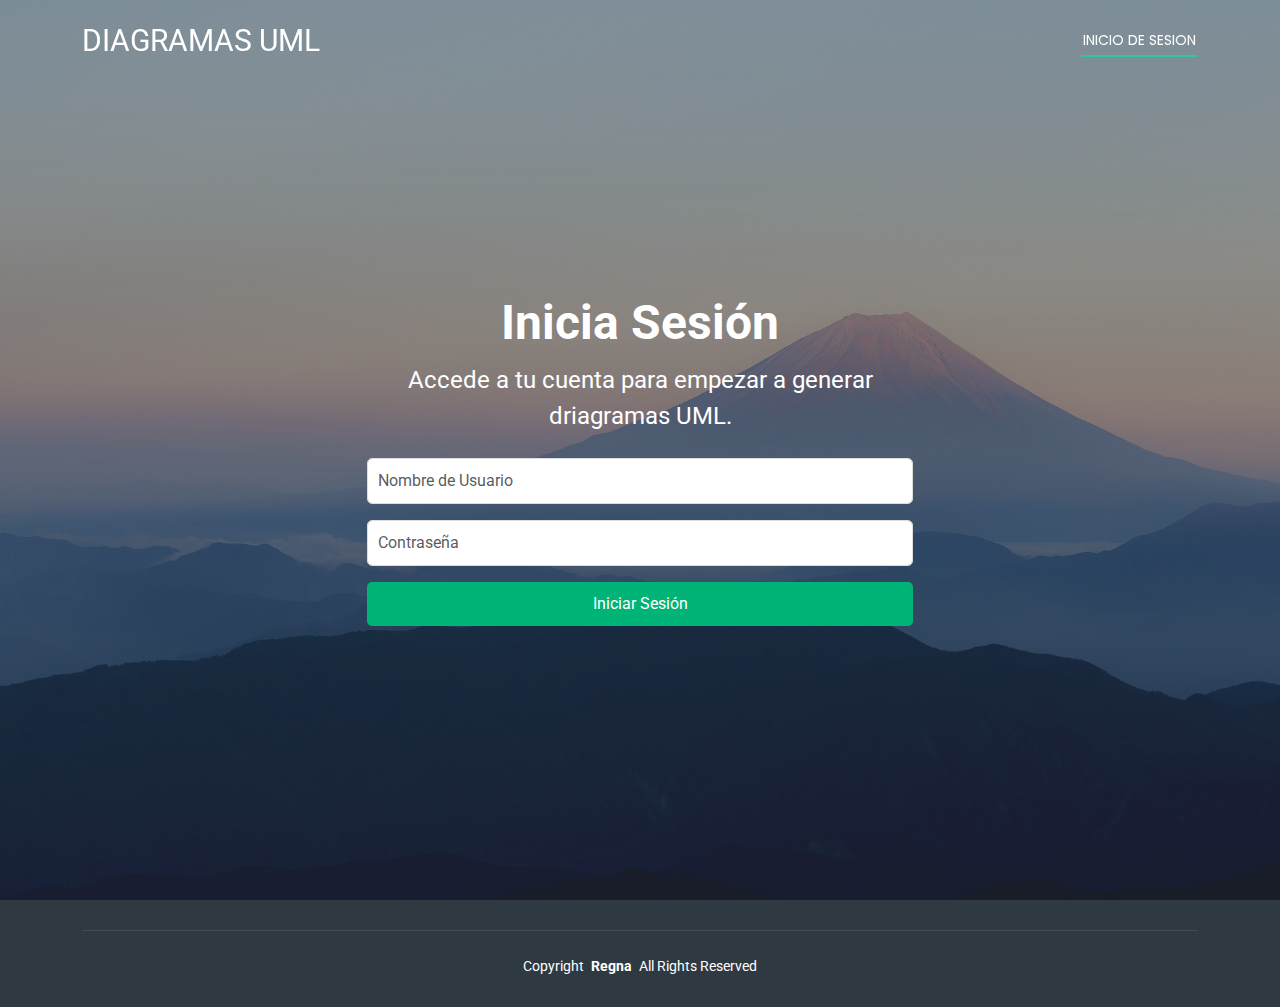
==== index.html @ 6ce3e952 "Creando un inicio de sesion para nuestra web" ====
<!DOCTYPE html>
<html lang="en">

<head>
  <meta charset="utf-8">
  <meta content="width=device-width, initial-scale=1.0" name="viewport">
  <title>Generador de Diagramas UML</title>
  <link href="https://fonts.googleapis.com/css2?family=Roboto:ital,wght@0,100;0,300;0,400;0,500;0,700;0,900;1,100;1,300;1,400;1,500;1,700;1,900&family=Poppins:ital,wght@0,100;0,200;0,300;0,400;0,500;0,600;0,700;0,800;0,900;1,100;1,200;1,300;1,400;1,500;1,600;1,700;1,800;1,900&display=swap" rel="stylesheet">
  <link href="assets/vendor/bootstrap/css/bootstrap.min.css" rel="stylesheet">
  <link href="assets/vendor/bootstrap-icons/bootstrap-icons.css" rel="stylesheet">
  <link href="assets/vendor/aos/aos.css" rel="stylesheet">
  <link href="assets/vendor/glightbox/css/glightbox.min.css" rel="stylesheet">
  <link href="assets/vendor/swiper/swiper-bundle.min.css" rel="stylesheet">
  <link href="assets/css/main.css" rel="stylesheet">
</head>

<body class="index-page">
  <header id="header" class="header d-flex align-items-center fixed-top">
    <div class="container-fluid container-xl position-relative d-flex align-items-center justify-content-between">
      <a href="index.html" class="logo d-flex align-items-center">
        <h1 class="sitename">Diagramas UML</h1>
      </a>
      <nav id="navmenu" class="navmenu">
        <ul>
          <li><a href="#hero" class="active">Inicio de sesion</a></li>
        </ul>
        <i class="mobile-nav-toggle d-xl-none bi bi-list"></i>
      </nav>
    </div>
  </header>

  <main class="main">

    <!-- Hero Section -->
<section id="hero" class="hero section dark-background">

  <img src="assets/img/hero-bg.jpg" alt="" data-aos="fade-in">

  <div class="container text-center" data-aos="fade-up" data-aos-delay="100">
    <div class="row justify-content-center">
      <div class="col-lg-6">
        <h2>Inicia Sesión</h2>
        <p>Accede a tu cuenta para empezar a generar driagramas UML.</p><br>
        <form action="" method="post" class="php-auth-form">
          <div class="row gy-3">
            <div class="col-12">
              <input type="text" name="username" class="form-control" placeholder="Nombre de Usuario" required="">
            </div>
            <div class="col-12">
              <input type="password" name="password" class="form-control" placeholder="Contraseña" required="">
            </div>
            <div class="col-12">
              <button type="submit" name="action" value="login" class="btn btn-primary w-100">Iniciar Sesión</button>
            </div>
          </div>
        </form>
      </div>
    </div>
  </div>

</section><!-- /Hero Section -->



    

  </main>

  <footer id="footer" class="footer dark-background">
      <div class="container">
        <div class="copyright">
          <span>Copyright</span> <strong class="px-1 sitename">Regna</strong> <span>All Rights Reserved</span>
        </div>
      </div> 
  </footer>

  <a href="#" id="scroll-top" class="scroll-top d-flex align-items-center justify-content-center"><i class="bi bi-arrow-up-short"></i></a>
  <div id="preloader"></div>
  <script src="assets/vendor/bootstrap/js/bootstrap.bundle.min.js"></script>
  <script src="assets/vendor/aos/aos.js"></script>
  <script src="assets/vendor/glightbox/js/glightbox.min.js"></script>
  <script src="assets/js/main.js"></script>
</body>
</html>
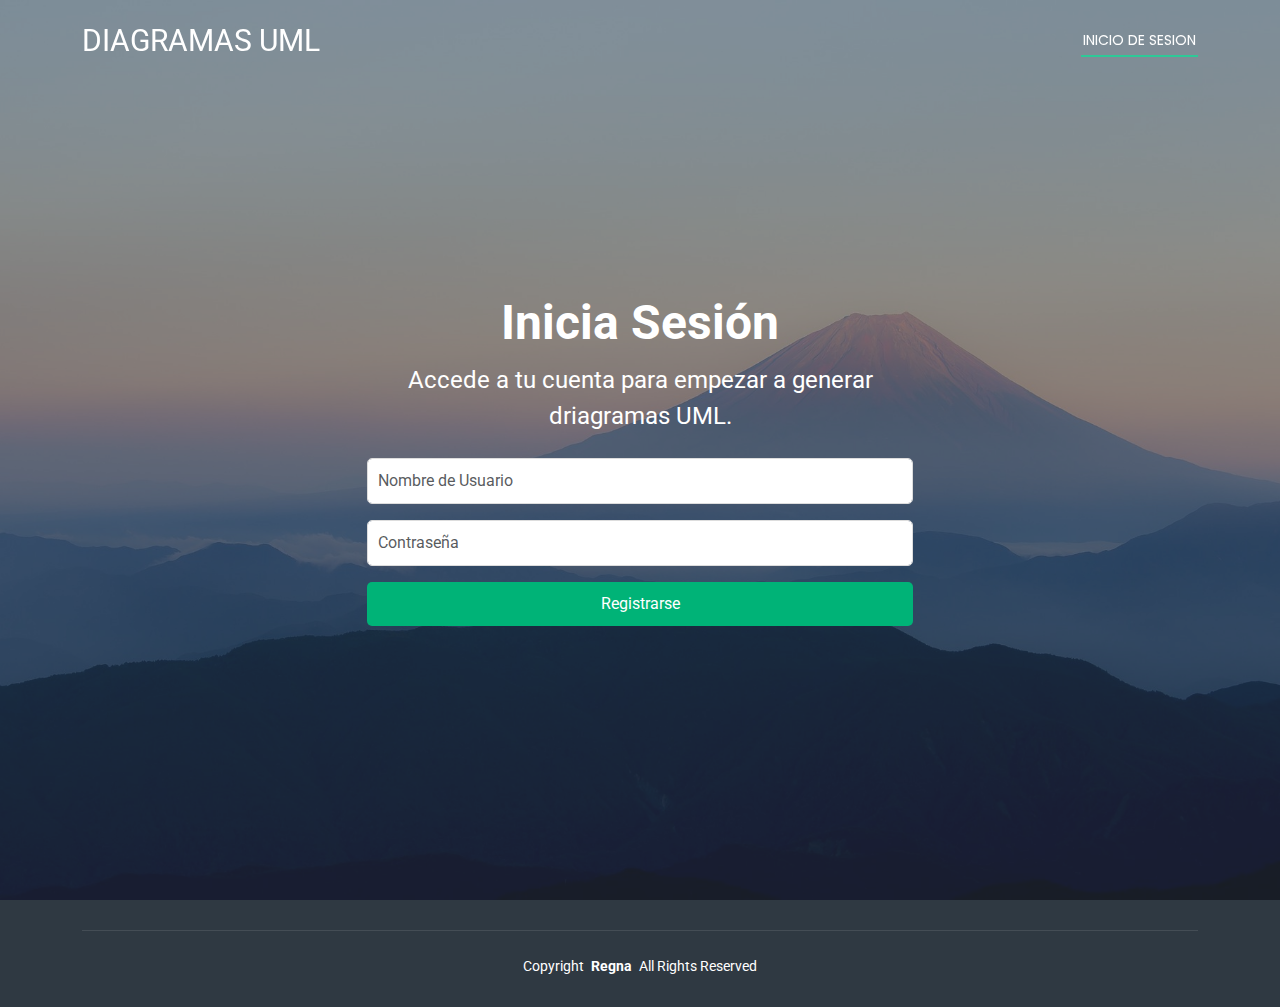
==== commit 312d493b: "Historial agregado" ====
--- a/index.html
+++ b/index.html
@@ -1,84 +1,85 @@
-<!DOCTYPE html>
-<html lang="en">
-
-<head>
-  <meta charset="utf-8">
-  <meta content="width=device-width, initial-scale=1.0" name="viewport">
-  <title>Generador de Diagramas UML</title>
-  <link href="https://fonts.googleapis.com/css2?family=Roboto:ital,wght@0,100;0,300;0,400;0,500;0,700;0,900;1,100;1,300;1,400;1,500;1,700;1,900&family=Poppins:ital,wght@0,100;0,200;0,300;0,400;0,500;0,600;0,700;0,800;0,900;1,100;1,200;1,300;1,400;1,500;1,600;1,700;1,800;1,900&display=swap" rel="stylesheet">
-  <link href="assets/vendor/bootstrap/css/bootstrap.min.css" rel="stylesheet">
-  <link href="assets/vendor/bootstrap-icons/bootstrap-icons.css" rel="stylesheet">
-  <link href="assets/vendor/aos/aos.css" rel="stylesheet">
-  <link href="assets/vendor/glightbox/css/glightbox.min.css" rel="stylesheet">
-  <link href="assets/vendor/swiper/swiper-bundle.min.css" rel="stylesheet">
-  <link href="assets/css/main.css" rel="stylesheet">
-</head>
-
-<body class="index-page">
-  <header id="header" class="header d-flex align-items-center fixed-top">
-    <div class="container-fluid container-xl position-relative d-flex align-items-center justify-content-between">
-      <a href="index.html" class="logo d-flex align-items-center">
-        <h1 class="sitename">Diagramas UML</h1>
-      </a>
-      <nav id="navmenu" class="navmenu">
-        <ul>
-          <li><a href="#hero" class="active">Inicio de sesion</a></li>
-        </ul>
-        <i class="mobile-nav-toggle d-xl-none bi bi-list"></i>
-      </nav>
-    </div>
-  </header>
-
-  <main class="main">
-
-    <!-- Hero Section -->
-<section id="hero" class="hero section dark-background">
-
-  <img src="assets/img/hero-bg.jpg" alt="" data-aos="fade-in">
-
-  <div class="container text-center" data-aos="fade-up" data-aos-delay="100">
-    <div class="row justify-content-center">
-      <div class="col-lg-6">
-        <h2>Inicia Sesión</h2>
-        <p>Accede a tu cuenta para empezar a generar driagramas UML.</p><br>
-        <form action="" method="post" class="php-auth-form">
-          <div class="row gy-3">
-            <div class="col-12">
-              <input type="text" name="username" class="form-control" placeholder="Nombre de Usuario" required="">
-            </div>
-            <div class="col-12">
-              <input type="password" name="password" class="form-control" placeholder="Contraseña" required="">
-            </div>
-            <div class="col-12">
-              <button type="submit" name="action" value="login" class="btn btn-primary w-100">Iniciar Sesión</button>
-            </div>
-          </div>
-        </form>
-      </div>
-    </div>
-  </div>
-
-</section><!-- /Hero Section -->
-
-
-
-    
-
-  </main>
-
-  <footer id="footer" class="footer dark-background">
-      <div class="container">
-        <div class="copyright">
-          <span>Copyright</span> <strong class="px-1 sitename">Regna</strong> <span>All Rights Reserved</span>
-        </div>
-      </div> 
-  </footer>
-
-  <a href="#" id="scroll-top" class="scroll-top d-flex align-items-center justify-content-center"><i class="bi bi-arrow-up-short"></i></a>
-  <div id="preloader"></div>
-  <script src="assets/vendor/bootstrap/js/bootstrap.bundle.min.js"></script>
-  <script src="assets/vendor/aos/aos.js"></script>
-  <script src="assets/vendor/glightbox/js/glightbox.min.js"></script>
-  <script src="assets/js/main.js"></script>
-</body>
+<!DOCTYPE html>
+<html lang="en">
+
+<head>
+  <meta charset="utf-8">
+  <meta content="width=device-width, initial-scale=1.0" name="viewport">
+  <title>Generador de Diagramas UML</title>
+  <link href="https://fonts.googleapis.com/css2?family=Roboto:ital,wght@0,100;0,300;0,400;0,500;0,700;0,900;1,100;1,300;1,400;1,500;1,700;1,900&family=Poppins:ital,wght@0,100;0,200;0,300;0,400;0,500;0,600;0,700;0,800;0,900;1,100;1,200;1,300;1,400;1,500;1,600;1,700;1,800;1,900&display=swap" rel="stylesheet">
+  <link href="assets/vendor/bootstrap/css/bootstrap.min.css" rel="stylesheet">
+  <link href="assets/vendor/bootstrap-icons/bootstrap-icons.css" rel="stylesheet">
+  <link href="assets/vendor/aos/aos.css" rel="stylesheet">
+  <link href="assets/vendor/glightbox/css/glightbox.min.css" rel="stylesheet">
+  <link href="assets/vendor/swiper/swiper-bundle.min.css" rel="stylesheet">
+  <link href="assets/css/main.css" rel="stylesheet">
+</head>
+
+<body class="index-page">
+  <header id="header" class="header d-flex align-items-center fixed-top">
+    <div class="container-fluid container-xl position-relative d-flex align-items-center justify-content-between">
+      <a href="index.html" class="logo d-flex align-items-center">
+        <h1 class="sitename">Diagramas UML</h1>
+      </a>
+      <nav id="navmenu" class="navmenu">
+        <ul>
+          <li><a href="#hero" class="active">Inicio de sesion</a></li>
+        </ul>
+        <i class="mobile-nav-toggle d-xl-none bi bi-list"></i>
+      </nav>
+    </div>
+  </header>
+
+  <main class="main">
+
+    <!-- Hero Section -->
+<section id="hero" class="hero section dark-background">
+
+  <img src="assets/img/hero-bg.jpg" alt="" data-aos="fade-in">
+
+  <div class="container text-center" data-aos="fade-up" data-aos-delay="100">
+    <div class="row justify-content-center">
+      <div class="col-lg-6">
+        <h2>Inicia Sesión</h2>
+        <p>Accede a tu cuenta para empezar a generar driagramas UML.</p><br>
+        <form action="../cgi-bin/registro.pl" method="post" class="php-auth-form">
+          <div class="row gy-3">
+              <div class="col-12">
+                  <input type="text" name="username" class="form-control" placeholder="Nombre de Usuario" required>
+              </div>
+              <div class="col-12">
+                  <input type="password" name="password" class="form-control" placeholder="Contraseña" required>
+              </div>
+              <div class="col-12">
+                  <button type="submit" class="btn btn-primary w-100">Registrarse</button>
+              </div>
+          </div>
+      </form>
+      
+      </div>
+    </div>
+  </div>
+
+</section><!-- /Hero Section -->
+
+
+
+    
+
+  </main>
+
+  <footer id="footer" class="footer dark-background">
+      <div class="container">
+        <div class="copyright">
+          <span>Copyright</span> <strong class="px-1 sitename">Regna</strong> <span>All Rights Reserved</span>
+        </div>
+      </div> 
+  </footer>
+
+  <a href="#" id="scroll-top" class="scroll-top d-flex align-items-center justify-content-center"><i class="bi bi-arrow-up-short"></i></a>
+  <div id="preloader"></div>
+  <script src="assets/vendor/bootstrap/js/bootstrap.bundle.min.js"></script>
+  <script src="assets/vendor/aos/aos.js"></script>
+  <script src="assets/vendor/glightbox/js/glightbox.min.js"></script>
+  <script src="assets/js/main.js"></script>
+</body>
 </html>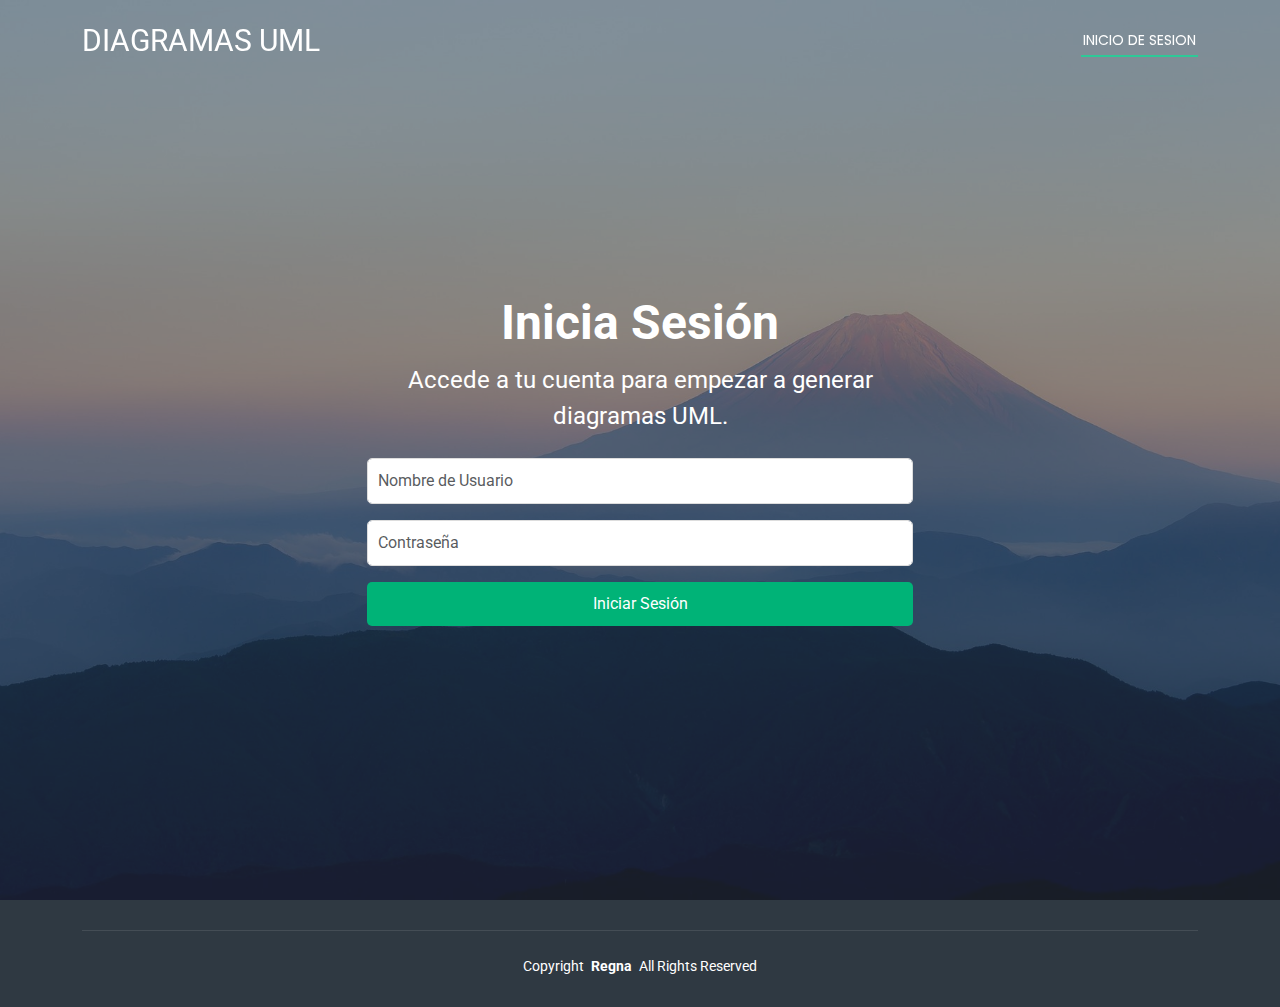
==== commit eef03e7a: "Añadiendo un script para que al dar en inicio de sesion te mande a general.html" ====
--- a/index.html
+++ b/index.html
@@ -1,85 +1,88 @@
-<!DOCTYPE html>
-<html lang="en">
-
-<head>
-  <meta charset="utf-8">
-  <meta content="width=device-width, initial-scale=1.0" name="viewport">
-  <title>Generador de Diagramas UML</title>
-  <link href="https://fonts.googleapis.com/css2?family=Roboto:ital,wght@0,100;0,300;0,400;0,500;0,700;0,900;1,100;1,300;1,400;1,500;1,700;1,900&family=Poppins:ital,wght@0,100;0,200;0,300;0,400;0,500;0,600;0,700;0,800;0,900;1,100;1,200;1,300;1,400;1,500;1,600;1,700;1,800;1,900&display=swap" rel="stylesheet">
-  <link href="assets/vendor/bootstrap/css/bootstrap.min.css" rel="stylesheet">
-  <link href="assets/vendor/bootstrap-icons/bootstrap-icons.css" rel="stylesheet">
-  <link href="assets/vendor/aos/aos.css" rel="stylesheet">
-  <link href="assets/vendor/glightbox/css/glightbox.min.css" rel="stylesheet">
-  <link href="assets/vendor/swiper/swiper-bundle.min.css" rel="stylesheet">
-  <link href="assets/css/main.css" rel="stylesheet">
-</head>
-
-<body class="index-page">
-  <header id="header" class="header d-flex align-items-center fixed-top">
-    <div class="container-fluid container-xl position-relative d-flex align-items-center justify-content-between">
-      <a href="index.html" class="logo d-flex align-items-center">
-        <h1 class="sitename">Diagramas UML</h1>
-      </a>
-      <nav id="navmenu" class="navmenu">
-        <ul>
-          <li><a href="#hero" class="active">Inicio de sesion</a></li>
-        </ul>
-        <i class="mobile-nav-toggle d-xl-none bi bi-list"></i>
-      </nav>
-    </div>
-  </header>
-
-  <main class="main">
-
-    <!-- Hero Section -->
-<section id="hero" class="hero section dark-background">
-
-  <img src="assets/img/hero-bg.jpg" alt="" data-aos="fade-in">
-
-  <div class="container text-center" data-aos="fade-up" data-aos-delay="100">
-    <div class="row justify-content-center">
-      <div class="col-lg-6">
-        <h2>Inicia Sesión</h2>
-        <p>Accede a tu cuenta para empezar a generar driagramas UML.</p><br>
-        <form action="../cgi-bin/registro.pl" method="post" class="php-auth-form">
-          <div class="row gy-3">
-              <div class="col-12">
-                  <input type="text" name="username" class="form-control" placeholder="Nombre de Usuario" required>
-              </div>
-              <div class="col-12">
-                  <input type="password" name="password" class="form-control" placeholder="Contraseña" required>
-              </div>
-              <div class="col-12">
-                  <button type="submit" class="btn btn-primary w-100">Registrarse</button>
-              </div>
-          </div>
-      </form>
-      
-      </div>
-    </div>
-  </div>
-
-</section><!-- /Hero Section -->
-
-
-
-    
-
-  </main>
-
-  <footer id="footer" class="footer dark-background">
-      <div class="container">
-        <div class="copyright">
-          <span>Copyright</span> <strong class="px-1 sitename">Regna</strong> <span>All Rights Reserved</span>
-        </div>
-      </div> 
-  </footer>
-
-  <a href="#" id="scroll-top" class="scroll-top d-flex align-items-center justify-content-center"><i class="bi bi-arrow-up-short"></i></a>
-  <div id="preloader"></div>
-  <script src="assets/vendor/bootstrap/js/bootstrap.bundle.min.js"></script>
-  <script src="assets/vendor/aos/aos.js"></script>
-  <script src="assets/vendor/glightbox/js/glightbox.min.js"></script>
-  <script src="assets/js/main.js"></script>
-</body>
+<!DOCTYPE html>
+<html lang="en">
+
+<head>
+  <meta charset="utf-8">
+  <meta content="width=device-width, initial-scale=1.0" name="viewport">
+  <title>Generador de Diagramas UML</title>
+  <link href="https://fonts.googleapis.com/css2?family=Roboto:ital,wght@0,100;0,300;0,400;0,500;0,700;0,900;1,100;1,300;1,400;1,500;1,700;1,900&family=Poppins:ital,wght@0,100;0,200;0,300;0,400;0,500;0,600;0,700;0,800;0,900;1,100;1,200;1,300;1,400;1,500;1,600;1,700;1,800;1,900&display=swap" rel="stylesheet">
+  <link href="assets/vendor/bootstrap/css/bootstrap.min.css" rel="stylesheet">
+  <link href="assets/vendor/bootstrap-icons/bootstrap-icons.css" rel="stylesheet">
+  <link href="assets/vendor/aos/aos.css" rel="stylesheet">
+  <link href="assets/vendor/glightbox/css/glightbox.min.css" rel="stylesheet">
+  <link href="assets/vendor/swiper/swiper-bundle.min.css" rel="stylesheet">
+  <link href="assets/css/main.css" rel="stylesheet">
+</head>
+
+<body class="index-page">
+  <header id="header" class="header d-flex align-items-center fixed-top">
+    <div class="container-fluid container-xl position-relative d-flex align-items-center justify-content-between">
+      <a href="index.html" class="logo d-flex align-items-center">
+        <h1 class="sitename">Diagramas UML</h1>
+      </a>
+      <nav id="navmenu" class="navmenu">
+        <ul>
+          <li><a href="#hero" class="active">Inicio de sesion</a></li>
+        </ul>
+        <i class="mobile-nav-toggle d-xl-none bi bi-list"></i>
+      </nav>
+    </div>
+  </header>
+
+  <main class="main">
+
+    <!-- Hero Section -->
+<section id="hero" class="hero section dark-background">
+
+  <img src="assets/img/hero-bg.jpg" alt="" data-aos="fade-in">
+
+  <div class="container text-center" data-aos="fade-up" data-aos-delay="100">
+    <div class="row justify-content-center">
+      <div class="col-lg-6">
+        <h2>Inicia Sesión</h2>
+        <p>Accede a tu cuenta para empezar a generar diagramas UML.</p><br>
+        <form id="login-form" method="post" class="php-auth-form">
+          <div class="row gy-3">
+            <div class="col-12">
+              <input type="text" name="username" class="form-control" placeholder="Nombre de Usuario" required="">
+            </div>
+            <div class="col-12">
+              <input type="password" name="password" class="form-control" placeholder="Contraseña" required="">
+            </div>
+            <div class="col-12">
+              <button type="submit" name="action" value="login" class="btn btn-primary w-100">Iniciar Sesión</button>
+            </div>
+          </div>
+        </form>
+      </div>
+    </div>
+  </div>
+
+</section><!-- /Hero Section -->
+
+  </main>
+
+  <footer id="footer" class="footer dark-background">
+      <div class="container">
+        <div class="copyright">
+          <span>Copyright</span> <strong class="px-1 sitename">Regna</strong> <span>All Rights Reserved</span>
+        </div>
+      </div> 
+  </footer>
+
+  <a href="#" id="scroll-top" class="scroll-top d-flex align-items-center justify-content-center"><i class="bi bi-arrow-up-short"></i></a>
+  <div id="preloader"></div>
+  <script src="assets/vendor/bootstrap/js/bootstrap.bundle.min.js"></script>
+  <script src="assets/vendor/aos/aos.js"></script>
+  <script src="assets/vendor/glightbox/js/glightbox.min.js"></script>
+  <script src="assets/js/main.js"></script>
+  <script>   
+    const loginForm = document.getElementById('login-form');
+    
+    loginForm.addEventListener('submit', function(event) {
+      event.preventDefault();
+      window.location.href = 'general.html';
+    });
+  </script>
+</body>
 </html>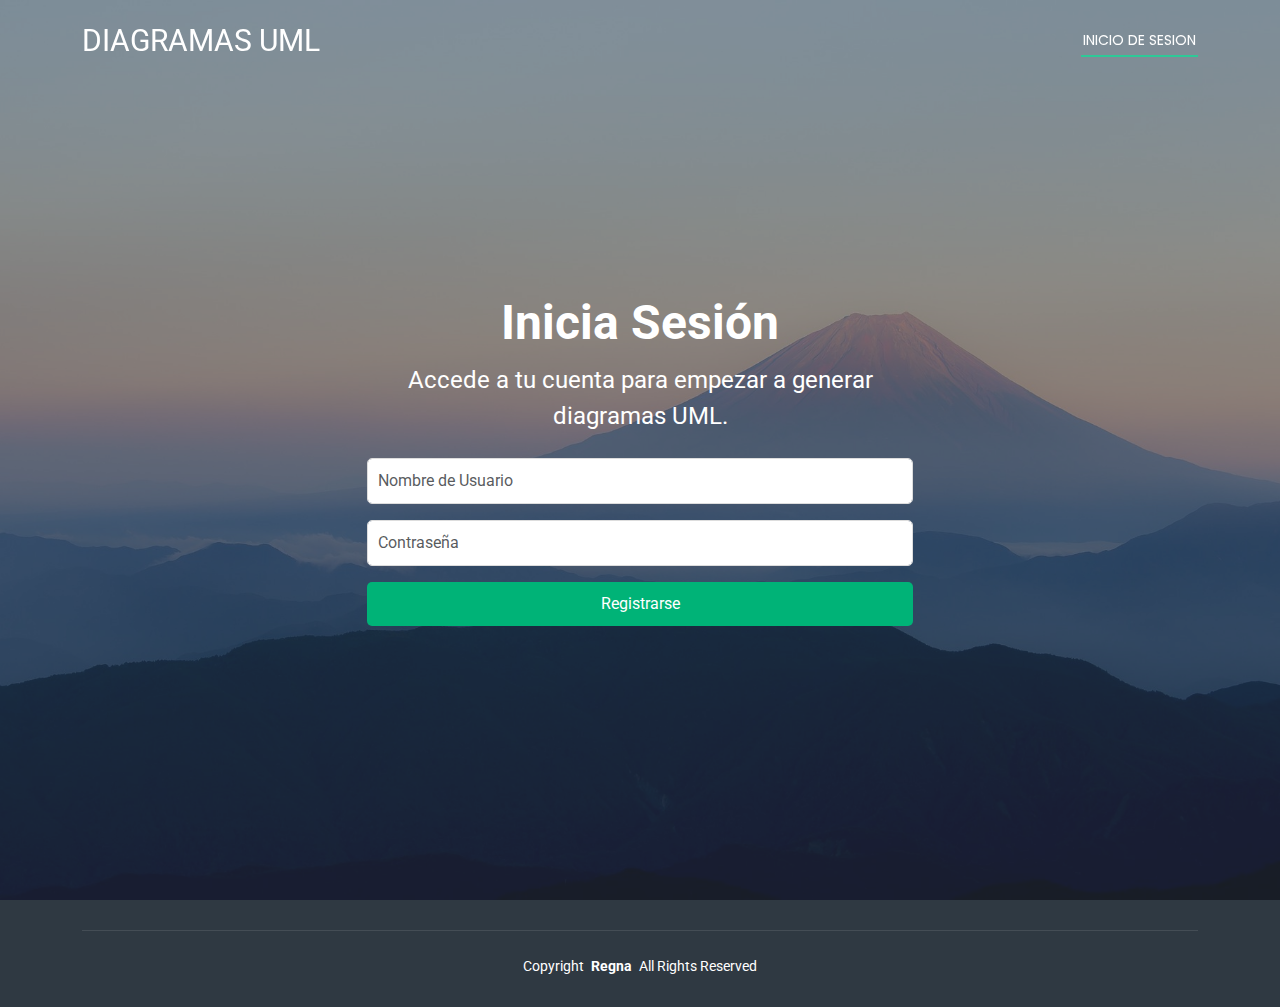
==== commit 454c6c71: "Avance hasta primera intrega [1.0]" ====
--- a/index.html
+++ b/index.html
@@ -1,88 +1,88 @@
-<!DOCTYPE html>
-<html lang="en">
-
-<head>
-  <meta charset="utf-8">
-  <meta content="width=device-width, initial-scale=1.0" name="viewport">
-  <title>Generador de Diagramas UML</title>
-  <link href="https://fonts.googleapis.com/css2?family=Roboto:ital,wght@0,100;0,300;0,400;0,500;0,700;0,900;1,100;1,300;1,400;1,500;1,700;1,900&family=Poppins:ital,wght@0,100;0,200;0,300;0,400;0,500;0,600;0,700;0,800;0,900;1,100;1,200;1,300;1,400;1,500;1,600;1,700;1,800;1,900&display=swap" rel="stylesheet">
-  <link href="assets/vendor/bootstrap/css/bootstrap.min.css" rel="stylesheet">
-  <link href="assets/vendor/bootstrap-icons/bootstrap-icons.css" rel="stylesheet">
-  <link href="assets/vendor/aos/aos.css" rel="stylesheet">
-  <link href="assets/vendor/glightbox/css/glightbox.min.css" rel="stylesheet">
-  <link href="assets/vendor/swiper/swiper-bundle.min.css" rel="stylesheet">
-  <link href="assets/css/main.css" rel="stylesheet">
-</head>
-
-<body class="index-page">
-  <header id="header" class="header d-flex align-items-center fixed-top">
-    <div class="container-fluid container-xl position-relative d-flex align-items-center justify-content-between">
-      <a href="index.html" class="logo d-flex align-items-center">
-        <h1 class="sitename">Diagramas UML</h1>
-      </a>
-      <nav id="navmenu" class="navmenu">
-        <ul>
-          <li><a href="#hero" class="active">Inicio de sesion</a></li>
-        </ul>
-        <i class="mobile-nav-toggle d-xl-none bi bi-list"></i>
-      </nav>
-    </div>
-  </header>
-
-  <main class="main">
-
-    <!-- Hero Section -->
-<section id="hero" class="hero section dark-background">
-
-  <img src="assets/img/hero-bg.jpg" alt="" data-aos="fade-in">
-
-  <div class="container text-center" data-aos="fade-up" data-aos-delay="100">
-    <div class="row justify-content-center">
-      <div class="col-lg-6">
-        <h2>Inicia Sesión</h2>
-        <p>Accede a tu cuenta para empezar a generar diagramas UML.</p><br>
-        <form id="login-form" method="post" class="php-auth-form">
-          <div class="row gy-3">
-            <div class="col-12">
-              <input type="text" name="username" class="form-control" placeholder="Nombre de Usuario" required="">
-            </div>
-            <div class="col-12">
-              <input type="password" name="password" class="form-control" placeholder="Contraseña" required="">
-            </div>
-            <div class="col-12">
-              <button type="submit" name="action" value="login" class="btn btn-primary w-100">Iniciar Sesión</button>
-            </div>
-          </div>
-        </form>
-      </div>
-    </div>
-  </div>
-
-</section><!-- /Hero Section -->
-
-  </main>
-
-  <footer id="footer" class="footer dark-background">
-      <div class="container">
-        <div class="copyright">
-          <span>Copyright</span> <strong class="px-1 sitename">Regna</strong> <span>All Rights Reserved</span>
-        </div>
-      </div> 
-  </footer>
-
-  <a href="#" id="scroll-top" class="scroll-top d-flex align-items-center justify-content-center"><i class="bi bi-arrow-up-short"></i></a>
-  <div id="preloader"></div>
-  <script src="assets/vendor/bootstrap/js/bootstrap.bundle.min.js"></script>
-  <script src="assets/vendor/aos/aos.js"></script>
-  <script src="assets/vendor/glightbox/js/glightbox.min.js"></script>
-  <script src="assets/js/main.js"></script>
-  <script>   
-    const loginForm = document.getElementById('login-form');
-    
-    loginForm.addEventListener('submit', function(event) {
-      event.preventDefault();
-      window.location.href = 'general.html';
-    });
-  </script>
-</body>
-</html>+<!DOCTYPE html>
+<html lang="en">
+
+<head>
+  <meta charset="utf-8">
+  <meta content="width=device-width, initial-scale=1.0" name="viewport">
+  <title>Generador de Diagramas UML</title>
+  <link href="https://fonts.googleapis.com/css2?family=Roboto:ital,wght@0,100;0,300;0,400;0,500;0,700;0,900;1,100;1,300;1,400;1,500;1,700;1,900&family=Poppins:ital,wght@0,100;0,200;0,300;0,400;0,500;0,600;0,700;0,800;0,900;1,100;1,200;1,300;1,400;1,500;1,600;1,700;1,800;1,900&display=swap" rel="stylesheet">
+  <link href="assets/vendor/bootstrap/css/bootstrap.min.css" rel="stylesheet">
+  <link href="assets/vendor/bootstrap-icons/bootstrap-icons.css" rel="stylesheet">
+  <link href="assets/vendor/aos/aos.css" rel="stylesheet">
+  <link href="assets/vendor/glightbox/css/glightbox.min.css" rel="stylesheet">
+  <link href="assets/vendor/swiper/swiper-bundle.min.css" rel="stylesheet">
+  <link href="assets/css/main.css" rel="stylesheet">
+</head>
+
+<body class="index-page">
+  <header id="header" class="header d-flex align-items-center fixed-top">
+    <div class="container-fluid container-xl position-relative d-flex align-items-center justify-content-between">
+      <a href="index.html" class="logo d-flex align-items-center">
+        <h1 class="sitename">Diagramas UML</h1>
+      </a>
+      <nav id="navmenu" class="navmenu">
+        <ul>
+          <li><a href="#hero" class="active">Inicio de sesion</a></li>
+        </ul>
+        <i class="mobile-nav-toggle d-xl-none bi bi-list"></i>
+      </nav>
+    </div>
+  </header>
+
+  <main class="main">
+
+    <!-- Hero Section -->
+<section id="hero" class="hero section dark-background">
+
+  <img src="assets/img/hero-bg.jpg" alt="" data-aos="fade-in">
+
+  <div class="container text-center" data-aos="fade-up" data-aos-delay="100">
+    <div class="row justify-content-center">
+      <div class="col-lg-6">
+        <h2>Inicia Sesión</h2>
+        <p>Accede a tu cuenta para empezar a generar diagramas UML.</p><br>
+        <form action="../cgi-bin/registro.pl" method="post" class="php-auth-form">
+          <div class="row gy-3">
+              <div class="col-12">
+                  <input type="text" name="username" class="form-control" placeholder="Nombre de Usuario" required>
+              </div>
+              <div class="col-12">
+                  <input type="password" name="password" class="form-control" placeholder="Contraseña" required>
+              </div>
+              <div class="col-12">
+                  <button type="submit" class="btn btn-primary w-100" onclick="alert('¡Usuario registrado correctamente!')">Registrarse</button>
+              </div>
+          </div>
+      </form>
+      </div>
+    </div>
+  </div>
+
+</section><!-- /Hero Section -->
+
+  </main>
+
+  <footer id="footer" class="footer dark-background">
+      <div class="container">
+        <div class="copyright">
+          <span>Copyright</span> <strong class="px-1 sitename">Regna</strong> <span>All Rights Reserved</span>
+        </div>
+      </div> 
+  </footer>
+
+  <a href="#" id="scroll-top" class="scroll-top d-flex align-items-center justify-content-center"><i class="bi bi-arrow-up-short"></i></a>
+  <div id="preloader"></div>
+  <script src="assets/vendor/bootstrap/js/bootstrap.bundle.min.js"></script>
+  <script src="assets/vendor/aos/aos.js"></script>
+  <script src="assets/vendor/glightbox/js/glightbox.min.js"></script>
+  <script src="assets/js/main.js"></script>
+  <script>   
+    const loginForm = document.getElementById('login-form');
+    
+    loginForm.addEventListener('submit', function(event) {
+      event.preventDefault();
+      window.location.href = 'general.html';
+    });
+  </script>
+</body>
+</html>
--- a/assets/css/main.css
+++ b/assets/css/main.css
@@ -971,3 +971,23 @@
 .text-center {
   margin-top: 20px;
 }
+.form-container {
+  width: 100%;
+  max-width: 1200px;
+  margin: 0 auto;
+  padding: 20px;
+  background-color: #f4f4f4;
+  border-radius: 8px;
+  box-shadow: 0 4px 10px rgba(0, 0, 0, 0.1);
+}
+
+.form-group {
+  margin-bottom: 20px;
+}
+
+.form-group input, .form-group select {
+  width: 100%;
+  padding: 10px;
+  margin-top: 5px;
+  border-radius: 5px;
+}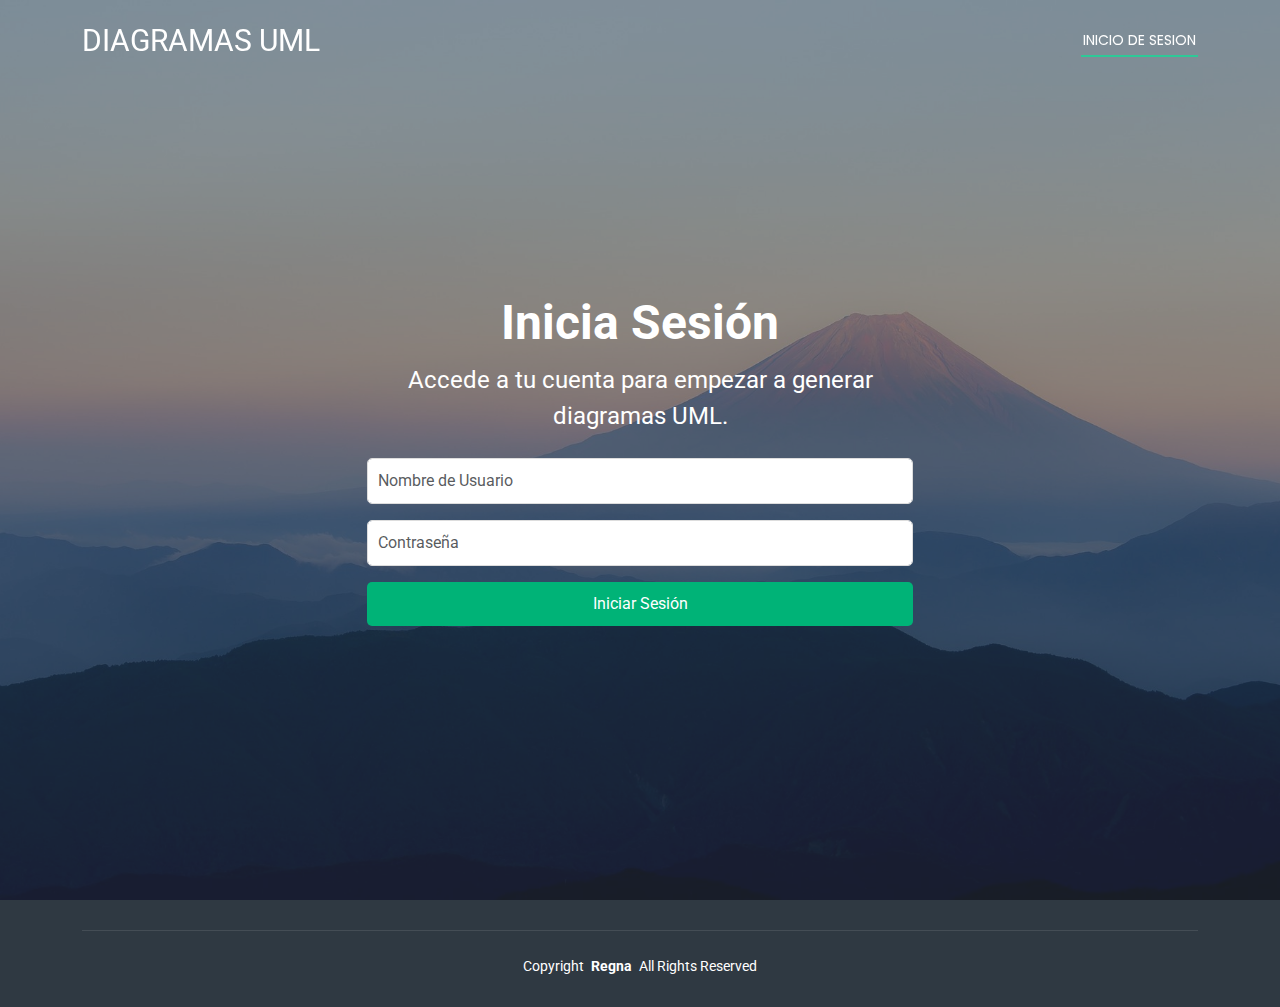
==== commit 65af7785: "Crud & Session & nueva tabla completa" ====
--- a/index.html
+++ b/index.html
@@ -31,17 +31,15 @@
 
   <main class="main">
 
-    <!-- Hero Section -->
+<!-- Hero Section -->
 <section id="hero" class="hero section dark-background">
-
   <img src="assets/img/hero-bg.jpg" alt="" data-aos="fade-in">
-
   <div class="container text-center" data-aos="fade-up" data-aos-delay="100">
     <div class="row justify-content-center">
       <div class="col-lg-6">
         <h2>Inicia Sesión</h2>
         <p>Accede a tu cuenta para empezar a generar diagramas UML.</p><br>
-        <form action="../cgi-bin/registro.pl" method="post" class="php-auth-form">
+        <form action="../cgi-bin/register.pl" method="post" class="php-auth-form">
           <div class="row gy-3">
               <div class="col-12">
                   <input type="text" name="username" class="form-control" placeholder="Nombre de Usuario" required>
@@ -50,15 +48,16 @@
                   <input type="password" name="password" class="form-control" placeholder="Contraseña" required>
               </div>
               <div class="col-12">
-                  <button type="submit" class="btn btn-primary w-100" onclick="alert('¡Usuario registrado correctamente!')">Registrarse</button>
+                  <button type="submit" class="btn btn-primary w-100">Iniciar Sesión</button>
               </div>
           </div>
       </form>
       </div>
     </div>
   </div>
+</section><!-- /Hero Section -->
 
-</section><!-- /Hero Section -->
+
 
   </main>
 
--- a/assets/css/main.css
+++ b/assets/css/main.css
@@ -898,6 +898,14 @@
   margin-right: 8px;
   color: var(--accent-color);
 }
+
+
+
+
+
+
+
+/* parte de mi */
 .info-item {
   background-color: #f9f9f9; /* Fondo suave */
   border: 1px solid #ddd; /* Borde tenue */
@@ -971,23 +979,120 @@
 .text-center {
   margin-top: 20px;
 }
-.form-container {
-  width: 100%;
-  max-width: 1200px;
-  margin: 0 auto;
-  padding: 20px;
-  background-color: #f4f4f4;
-  border-radius: 8px;
-  box-shadow: 0 4px 10px rgba(0, 0, 0, 0.1);
-}
-
-.form-group {
-  margin-bottom: 20px;
-}
+
 
 .form-group input, .form-group select {
   width: 100%;
   padding: 10px;
   margin-top: 5px;
   border-radius: 5px;
-}+}
+.form-container {
+  background: #d0d0d1;
+  width: 85%;
+  
+  margin: 0 auto;
+  padding: 15px;
+  border-radius: 8px; 
+  border: solid 3px rgba(255, 255, 255, 0.1); 
+  backdrop-filter: blur(25px);
+  box-shadow: 0px 0px 20px 15px rgba(0, 0, 0, 0.1);
+  color: #333;
+  display: flex;
+  flex-direction: column;
+  align-items: center;
+  padding-left: 30px;
+  padding-right: 30px;
+}
+
+.section-title {
+  text-align: center;
+  font-size: 14px;
+  font-weight: bold;
+  color: #333; 
+}
+
+.form-group {
+  display: flex;
+  width: 100%;
+  flex-direction: column;
+  position: relative;
+  margin-top: 0px; 
+}
+
+.form-group label {
+  font-size: 15px;
+  color: #333;
+  font-weight: bold;
+  padding: 2px;
+  margin-bottom: 0px;
+}
+
+.btn-get-git {
+  width: 100%;
+  padding: 6px 12px;
+  border-radius: 90px;
+  border: solid 3px transparent;
+  background: rgba(255, 255, 255, 0.1);
+  outline: none;
+  color: #333;
+  font-weight: 500;
+  font-size: 14px;
+}
+
+.form-group select,
+.form-group input {
+  width: 100%;
+  padding: 6px 12px;
+  border-radius: 90px;
+  border: solid 3px transparent;
+  background: rgba(255, 255, 255, 0.1);
+  outline: none;
+  caret-color: white;
+  color: #333;
+  font-weight: 500;
+}
+
+.form-group select:focus,
+.form-group input:focus {
+  border: solid rgba(255, 255, 255, 0.25);
+}
+
+.form-group select option {
+  background: rgba(133, 135, 136, 0.6);
+  color: #333; 
+}
+
+.form-group select option:first-child {
+  background: rgba(255, 255, 255, 0.75);
+  color: rgba(100, 100, 100, 1);
+}
+
+.button-group {
+  display: flex;
+  width: 100%;
+  justify-content: space-between;
+  margin-top: 8px; 
+}
+
+.button-group button {
+  padding: 6px 12px;
+  background: #5758588a;
+  border: none;
+  border-radius: 90px;
+  color: white;
+  font-weight: bold;
+  font-size: 14px;
+  cursor: pointer;
+  outline: transparent 3px solid;
+}
+
+.button-group button:focus {
+  outline: #a0a3a38a;
+}
+
+.button-group button[disabled] {
+  background: rgba(100, 100, 100, 0.5);
+  cursor: not-allowed;
+}
+
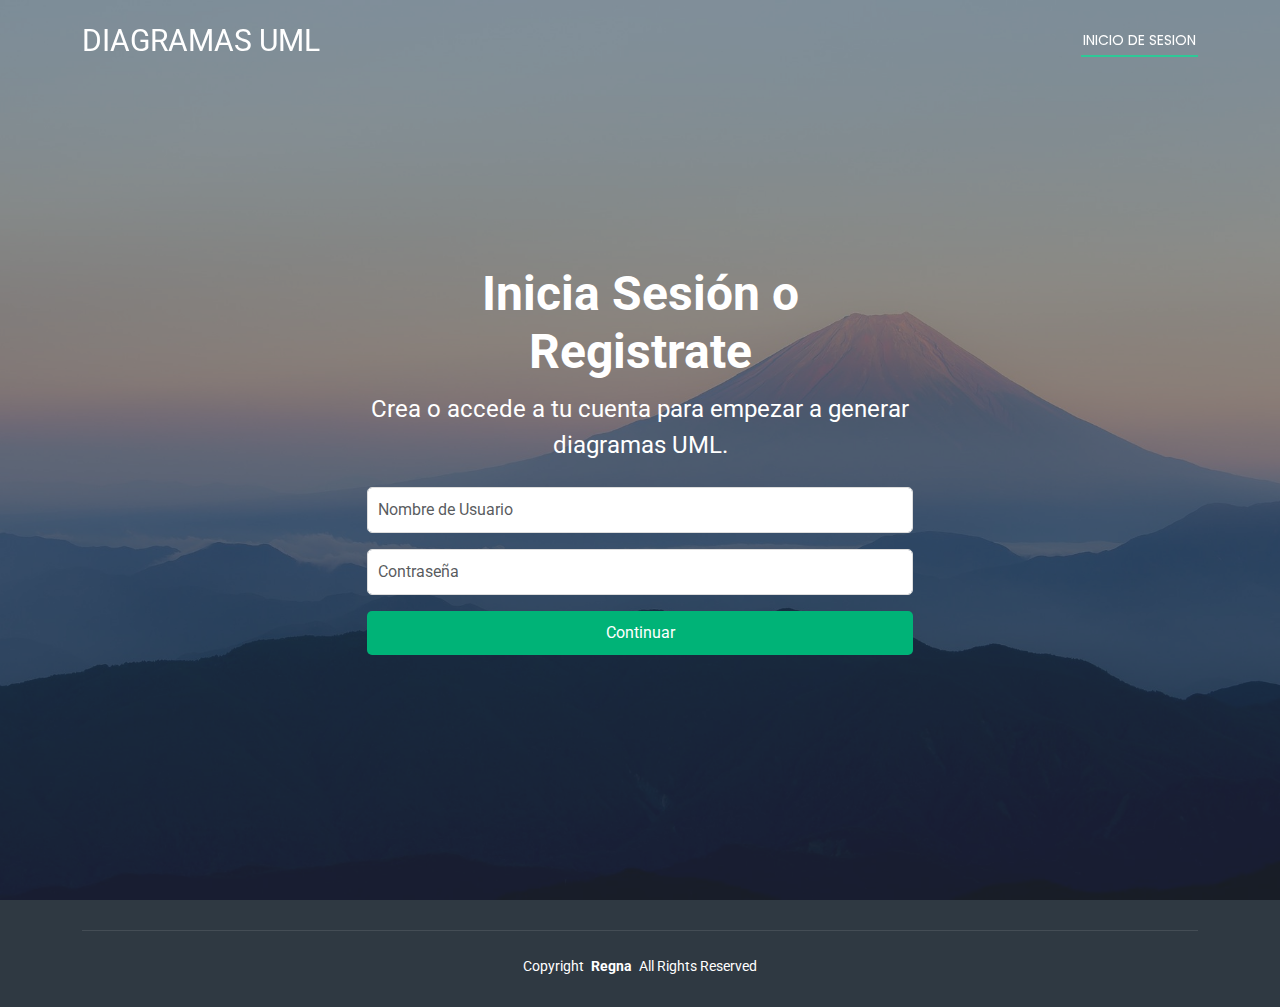
==== commit e40717b9: "modificaciones" ====
--- a/index.html
+++ b/index.html
@@ -33,12 +33,13 @@
 
 <!-- Hero Section -->
 <section id="hero" class="hero section dark-background">
+  
   <img src="assets/img/hero-bg.jpg" alt="" data-aos="fade-in">
   <div class="container text-center" data-aos="fade-up" data-aos-delay="100">
     <div class="row justify-content-center">
       <div class="col-lg-6">
-        <h2>Inicia Sesión</h2>
-        <p>Accede a tu cuenta para empezar a generar diagramas UML.</p><br>
+        <h2>Inicia Sesión o Registrate</h2>
+        <p>Crea o accede a tu cuenta para empezar a generar diagramas UML.</p><br>
         <form action="../cgi-bin/register.pl" method="post" class="php-auth-form">
           <div class="row gy-3">
               <div class="col-12">
@@ -48,7 +49,7 @@
                   <input type="password" name="password" class="form-control" placeholder="Contraseña" required>
               </div>
               <div class="col-12">
-                  <button type="submit" class="btn btn-primary w-100">Iniciar Sesión</button>
+                  <button type="submit" class="btn btn-primary w-100">Continuar</button>
               </div>
           </div>
       </form>
@@ -56,7 +57,6 @@
     </div>
   </div>
 </section><!-- /Hero Section -->
-
 
 
   </main>
